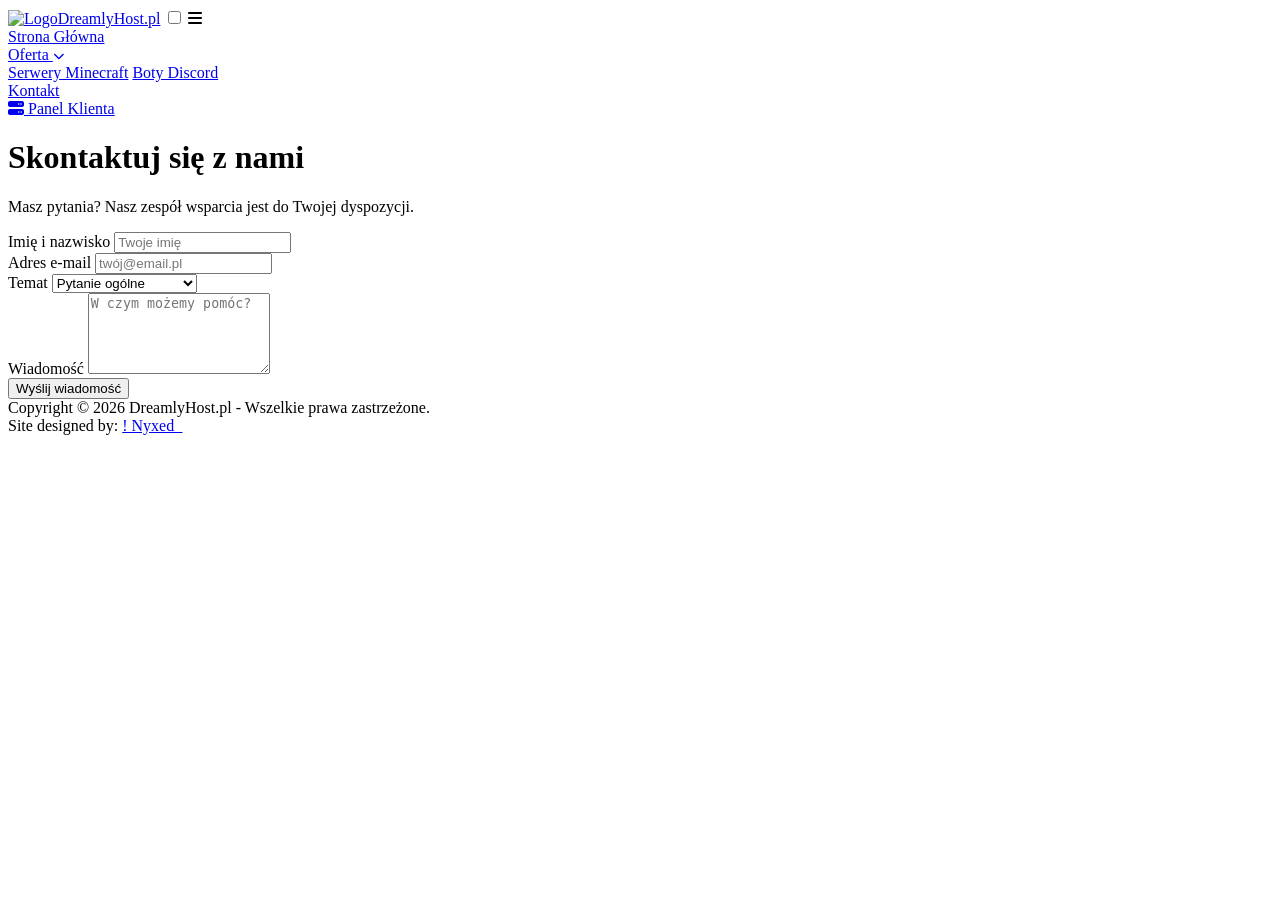
==== kontakt.html @ 0aaec5ee "Create kontakt.html" ====
<!DOCTYPE html>
<html lang="pl">
<head>
    <meta charset="UTF-8">
    <meta name="viewport" content="width=device-width, initial-scale=1.0">
    <title>Kontakt - DreamlyHost.pl</title>
    <link rel="stylesheet" href="https://cdnjs.cloudflare.com/ajax/libs/font-awesome/6.4.0/css/all.min.css">
    <link rel="stylesheet" href="css/head.css">
    <link rel="stylesheet" href="css/kontakt.css">
</head>
<body>
<header class="header">
    <div class="nav-container">
        <a href="index.html" class="logo"><img src="img/logo.png" alt="Logo">Dreamly<span>Host</span>.pl</a>
        
        <input type="checkbox" id="menu-toggle" class="menu-toggle">
        <label for="menu-toggle" class="mobile-menu-btn">
            <i class="fa-solid fa-bars"></i>
        </label>

        <nav class="nav-menu">
            <a href="index.html">Strona Główna</a>
            <div class="dropdown">
                <a href="#" class="dropbtn">Oferta <i class="fa-solid fa-chevron-down" style="font-size: 0.7rem;"></i></a>
                <div class="dropdown-content">
                    <a href="oferta/minecraft.html">Serwery Minecraft</a>
                    <a href="oferta/boty-discord.html">Boty Discord</a>
                </div>
            </div>
            <a href="kontakt.html">Kontakt</a>
        </nav>
        
        <div class="nav-actions">
            <a href="https://dash.dreamlyhost.pl" class="btn-panel"><i class="fa-solid fa-server"></i> Panel Klienta</a>
        </div>
    </div>
</header>


<main class="contact-section">
    <div class="contact-header">
        <h1>Skontaktuj się z <span>nami</span></h1>
        <p>Masz pytania? Nasz zespół wsparcia jest do Twojej dyspozycji.</p>
    </div>

    <form class="contact-form" action="#" method="POST">
        <div class="form-group">
            <label for="name">Imię i nazwisko</label>
            <input type="text" id="name" name="name" required placeholder="Twoje imię">
        </div>
        <div class="form-group">
            <label for="email">Adres e-mail</label>
            <input type="email" id="email" name="email" required placeholder="twój@email.pl">
        </div>
        <div class="form-group">
            <label for="subject">Temat</label>
            <select id="subject" name="subject">
                <option value="general">Pytanie ogólne</option>
                <option value="support">Wsparcie techniczne</option>
                <option value="billing">Rozliczenia</option>
            </select>
        </div>
        <div class="form-group">
            <label for="message">Wiadomość</label>
            <textarea id="message" name="message" rows="5" required placeholder="W czym możemy pomóc?"></textarea>
        </div>
        <button type="submit" class="btn-submit">Wyślij wiadomość</button>
    </form>
</main>

<footer class="footer">
    <div class="footer-container">
        <div class="footer-credits">
            Copyright © 2026 DreamlyHost.pl - Wszelkie prawa zastrzeżone.
        </div>
        <div class="footer-credits">
            Site designed by: <a href="https://nyxed.kwarc-code.dev" target="_blank">! Nyxed_</a>
        </div>
    </div>
</footer>
</body>
</html>
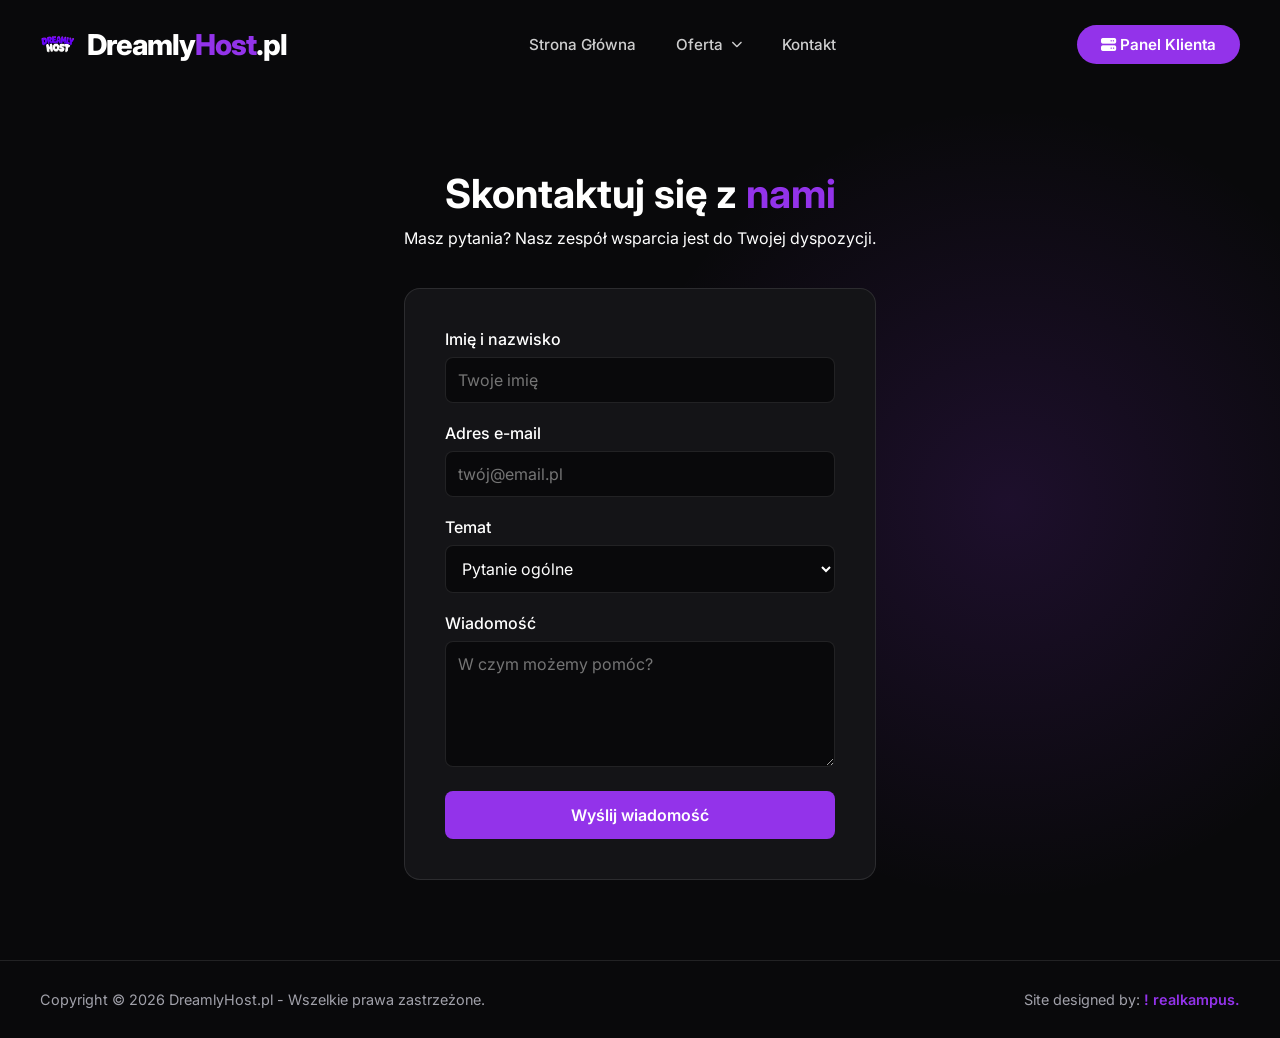
==== commit bf59f3da: "Update kontakt.html" ====
--- a/kontakt.html
+++ b/kontakt.html
@@ -74,7 +74,7 @@
             Copyright © 2026 DreamlyHost.pl - Wszelkie prawa zastrzeżone.
         </div>
         <div class="footer-credits">
-            Site designed by: <a href="https://nyxed.kwarc-code.dev" target="_blank">! Nyxed_</a>
+            Site designed by: <a href="https://dc.dreamlyhost.pl" target="_blank">! realkampus.</a>
         </div>
     </div>
 </footer>
--- a/css/head.css
+++ b/css/head.css
@@ -0,0 +1,609 @@
+@import url('https://fonts.googleapis.com/css2?family=Inter:wght@300;400;500;600;700;800&display=swap');
+
+:root {
+    --bg-dark: #09090b;
+    --bg-card: #141417;
+    --primary: #9333ea;
+    --primary-hover: #7e22ce;
+    --text-white: #ffffff;
+    --text-gray: #a1a1aa;
+    --border-color: rgba(255, 255, 255, 0.1);
+}
+
+* {
+    margin: 0;
+    padding: 0;
+    box-sizing: border-box;
+    font-family: 'Inter', sans-serif;
+}
+
+body {
+    background-color: var(--bg-dark);
+    color: var(--text-white);
+    min-height: 100vh;
+    display: flex;
+    flex-direction: column;
+    overflow-x: hidden;
+    position: relative;
+}
+
+body::before {
+    content: '';
+    position: absolute;
+    top: 10%;
+    right: -10%;
+    width: 800px;
+    height: 800px;
+    background: radial-gradient(circle, rgba(147, 51, 234, 0.15) 0%, rgba(9, 9, 11, 0) 70%);
+    z-index: -1;
+    border-radius: 50%;
+}
+
+.header {
+    padding: 25px 0;
+    position: relative;
+    z-index: 50;
+}
+
+.nav-container {
+    max-width: 1300px;
+    margin: 0 auto;
+    padding: 0 40px;
+    display: flex;
+    justify-content: space-between;
+    align-items: center;
+    position: relative;
+}
+
+.logo {
+    display: flex;
+    align-items: center;
+    font-size: 1.8rem;
+    font-weight: 800;
+    color: var(--text-white);
+    text-decoration: none;
+    letter-spacing: -1px;
+}
+
+.logo img {
+    height: 35px;
+    width: auto;
+    object-fit: contain;
+    margin-right: 12px;
+}
+
+.logo span {
+    color: var(--primary);
+}
+
+.menu-toggle {
+    display: none;
+}
+
+.mobile-menu-btn {
+    display: none;
+    color: var(--text-white);
+    font-size: 1.8rem;
+    cursor: pointer;
+    transition: color 0.3s ease;
+}
+
+.mobile-menu-btn:hover {
+    color: var(--primary);
+}
+
+.nav-menu {
+    display: flex;
+    gap: 40px;
+    align-items: center;
+}
+
+.nav-menu a {
+    color: var(--text-white);
+    text-decoration: none;
+    font-weight: 500;
+    font-size: 0.95rem;
+    transition: color 0.3s ease;
+    opacity: 0.8;
+}
+
+.nav-menu a:hover {
+    opacity: 1;
+}
+.menu-toggle, .dropdown-toggle {
+    display: none !important;
+    position: absolute;
+    opacity: 0;
+    pointer-events: none;
+}
+
+.dropdown {
+    position: relative;
+    display: inline-block;
+}
+
+.dropbtn {
+    cursor: pointer;
+    display: flex;
+    align-items: center;
+    gap: 8px;
+    color: var(--text-white);
+    text-decoration: none;
+    font-weight: 500;
+}
+
+.dropdown-content {
+    display: none;
+    position: absolute;
+    top: 100%;
+    margin-top: 10px;
+    background-color: var(--bg-card);
+    min-width: 200px;
+    box-shadow: 0px 8px 24px rgba(0, 0, 0, 0.4);
+    z-index: 1000;
+    border-radius: 8px;
+    border: 1px solid var(--border-color);
+    padding: 5px 0;
+}
+
+.dropdown-content a {
+    color: var(--text-white);
+    padding: 12px 20px;
+    text-decoration: none;
+    display: block;
+    font-size: 0.9rem;
+    transition: background 0.2s;
+}
+
+.dropdown-content a:hover {
+    background-color: var(--primary);
+}
+
+.dropdown:hover .dropdown-content {
+    display: block;
+}
+
+.dropdown:hover .dropbtn {
+    color: var(--primary);
+}
+
+@media (max-width: 768px) {
+    .dropdown:hover .dropdown-content {
+        display: none;
+    }
+
+    #dropdown-toggle:checked ~ .dropdown-content {
+        display: block;
+    }
+}
+
+
+.nav-actions {
+    display: flex;
+    align-items: center;
+    gap: 20px;
+}
+
+.btn-panel {
+    background-color: var(--primary);
+    color: var(--text-white);
+    text-decoration: none;
+    padding: 10px 24px;
+    border-radius: 50px;
+    font-weight: 600;
+    font-size: 0.95rem;
+    transition: background-color 0.3s ease;
+}
+
+.btn-panel:hover {
+    background-color: var(--primary-hover);
+}
+
+.hero-section {
+    max-width: 1300px;
+    margin: 80px auto 0;
+    padding: 0 40px;
+    flex: 1;
+    display: flex;
+    flex-direction: column;
+}
+
+.hero-content {
+    max-width: 750px;
+    margin-bottom: 80px;
+}
+
+.hero-content h1 {
+    font-size: 3.8rem;
+    font-weight: 800;
+    line-height: 1.15;
+    margin-bottom: 25px;
+    letter-spacing: -1px;
+}
+
+.hero-content h1 .dot {
+    color: var(--primary);
+}
+
+.hero-content p {
+    font-size: 1.1rem;
+    color: var(--text-gray);
+    line-height: 1.6;
+    margin-bottom: 40px;
+    max-width: 600px;
+}
+
+.hero-content p span {
+    color: var(--primary);
+    font-weight: 600;
+}
+
+.hero-buttons {
+    display: flex;
+    gap: 20px;
+}
+
+.btn-white {
+    background-color: var(--text-white);
+    color: var(--bg-dark);
+    text-decoration: none;
+    padding: 14px 36px;
+    border-radius: 50px;
+    font-weight: 600;
+    transition: opacity 0.3s;
+}
+
+.btn-white:hover {
+    opacity: 0.9;
+}
+
+.btn-outline {
+    background-color: transparent;
+    color: var(--text-white);
+    border: 1px solid var(--border-color);
+    text-decoration: none;
+    padding: 14px 36px;
+    border-radius: 50px;
+    font-weight: 600;
+    transition: border-color 0.3s;
+}
+
+.btn-outline:hover {
+    border-color: var(--primary);
+}
+
+.stats-grid {
+    display: grid;
+    grid-template-columns: repeat(4, 1fr);
+    gap: 20px;
+    margin-bottom: 60px;
+}
+
+.stat-card {
+    background-color: var(--bg-card);
+    border-radius: 16px;
+    padding: 35px 30px;
+    display: flex;
+    flex-direction: column;
+    justify-content: center;
+    align-items: center;
+    text-align: center;
+    border: 1px solid transparent;
+    transition: border-color 0.3s ease, transform 0.3s ease;
+}
+
+.stat-card:hover {
+    border-color: var(--border-color);
+    transform: translateY(-5px);
+}
+
+.stat-label {
+    font-size: 1rem;
+    color: var(--text-white);
+    font-weight: 600;
+    margin-bottom: 10px;
+}
+
+.stat-value {
+    font-size: 2.8rem;
+    font-weight: 800;
+    color: var(--text-white);
+    letter-spacing: -1px;
+}
+
+.stat-value span {
+    color: var(--primary);
+}
+
+.faq-section {
+    max-width: 1000px;
+    margin: 0 auto 80px;
+    padding: 0 40px;
+    width: 100%;
+}
+
+.faq-title {
+    text-align: center;
+    font-size: 2.5rem;
+    margin-bottom: 40px;
+    color: var(--text-white);
+}
+
+.faq-title span {
+    color: var(--primary);
+}
+
+.faq-item {
+    background-color: var(--bg-card);
+    border: 1px solid var(--border-color);
+    border-radius: 12px;
+    margin-bottom: 15px;
+    overflow: hidden;
+    transition: border-color 0.3s;
+}
+
+.faq-item:hover {
+    border-color: rgba(147, 51, 234, 0.3);
+}
+
+.faq-item summary {
+    padding: 20px 25px;
+    font-size: 1.1rem;
+    font-weight: 600;
+    cursor: pointer;
+    list-style: none;
+    display: flex;
+    justify-content: space-between;
+    align-items: center;
+    transition: color 0.3s ease;
+}
+
+.faq-item summary::-webkit-details-marker {
+    display: none;
+}
+
+.faq-item summary:hover {
+    color: var(--primary);
+}
+
+.faq-item summary::after {
+    content: '\f078';
+    font-family: 'Font Awesome 6 Free';
+    font-weight: 900;
+    color: var(--primary);
+    transition: transform 0.3s ease;
+}
+
+.faq-item[open] summary::after {
+    transform: rotate(180deg);
+}
+
+.faq-answer {
+    padding: 0 25px 20px;
+    color: var(--text-gray);
+    line-height: 1.6;
+}
+
+.footer {
+    border-top: 1px solid var(--border-color);
+    padding: 30px 40px;
+    margin-top: auto;
+}
+
+.footer-container {
+    max-width: 1300px;
+    margin: 0 auto;
+    display: flex;
+    justify-content: space-between;
+    align-items: center;
+}
+
+.footer-credits {
+    color: var(--text-gray);
+    font-size: 0.9rem;
+}
+
+.footer-credits a {
+    color: var(--primary);
+    text-decoration: none;
+    font-weight: 600;
+}
+
+.footer-credits a:hover {
+    text-decoration: underline;
+}
+
+@media (max-width: 1024px) {
+    .stats-grid { grid-template-columns: repeat(2, 1fr); }
+    .hero-content h1 { font-size: 3rem; }
+}
+
+@media (max-width: 768px) {
+    .nav-container { flex-wrap: wrap; }
+    
+    .mobile-menu-btn { display: block; }
+    
+    .nav-actions { display: none; }
+    
+    .nav-menu {
+        display: none;
+        width: 100%;
+        flex-direction: column;
+        align-items: flex-start;
+        background-color: var(--bg-card);
+        position: absolute;
+        top: 100%;
+        left: 0;
+        padding: 20px;
+        border-radius: 8px;
+        border: 1px solid var(--border-color);
+        margin-top: 15px;
+        box-shadow: 0px 8px 24px rgba(0, 0, 0, 0.4);
+        z-index: 1000;
+    }
+
+    .menu-toggle:checked ~ .nav-menu {
+        display: flex;
+    }
+
+    .nav-menu a, .dropdown .dropbtn {
+        width: 100%;
+        padding: 10px 0;
+        font-size: 1.1rem;
+    }
+
+    .dropdown {
+        width: 100%;
+    }
+
+    .dropdown-content {
+        position: static;
+        box-shadow: none;
+        border: none;
+        background-color: transparent;
+        padding-left: 15px;
+        margin-top: 0;
+    }
+
+    .hero-content h1 { font-size: 2.2rem; }
+    .hero-buttons { flex-direction: column; }
+    .btn-white, .btn-outline { text-align: center; width: 100%; }
+    .stats-grid { grid-template-columns: 1fr; }
+    .faq-title { font-size: 2rem; }
+    .footer-container { flex-direction: column; gap: 15px; text-align: center; }
+}
+.panel-cta-section {
+    padding: 80px 40px;
+    text-align: center;
+    background: linear-gradient(180deg, rgba(9, 9, 11, 0) 0%, rgba(147, 51, 234, 0.05) 100%);
+    border-top: 1px solid var(--border-color);
+    margin-top: 50px;
+}
+
+.cta-content h2 {
+    font-size: 2rem;
+    margin-bottom: 15px;
+}
+
+.cta-content p {
+    color: var(--text-gray);
+    margin-bottom: 30px;
+    font-size: 1.1rem;
+}
+
+.btn-panel-large {
+    display: inline-flex;
+    align-items: center;
+    gap: 12px;
+    background-color: var(--primary);
+    color: white;
+    padding: 18px 40px;
+    border-radius: 50px;
+    text-decoration: none;
+    font-weight: 700;
+    font-size: 1.1rem;
+    transition: all 0.3s ease;
+    box-shadow: 0 4px 20px rgba(147, 51, 234, 0.3);
+}
+
+.btn-panel-large:hover {
+    background-color: var(--primary-hover);
+    transform: scale(1.05);
+    box-shadow: 0 6px 25px rgba(147, 51, 234, 0.5);
+}
+.btn-panel-mobile {
+    display: none;
+}
+@media (max-width: 768px) {
+    .nav-container { flex-wrap: wrap; }
+    .mobile-menu-btn { display: block; }
+    .nav-actions { display: none; }
+    
+    .nav-menu {
+        display: none;
+        width: 100%;
+        flex-direction: column;
+        align-items: flex-start;
+        background-color: var(--bg-card);
+        position: absolute;
+        top: 100%;
+        left: 0;
+        padding: 15px;
+        border-radius: 8px;
+        border: 1px solid var(--border-color);
+        margin-top: 10px;
+        box-shadow: 0px 8px 24px rgba(0, 0, 0, 0.4);
+        z-index: 1000;
+        gap: 5px;
+    }
+
+    .menu-toggle:checked ~ .nav-menu {
+        display: flex;
+    }
+
+    .nav-menu a, .dropdown .dropbtn {
+        width: 100%;
+        padding: 8px 0;
+        font-size: 1rem;
+    }
+
+    .dropdown { width: 100%; }
+
+    .dropdown-content {
+        position: static;
+        box-shadow: none;
+        border: none;
+        background-color: rgba(0,0,0,0.1);
+        padding-left: 10px;
+        margin-top: 0;
+    }
+
+    .btn-panel-mobile {
+        display: flex;
+        align-items: center;
+        justify-content: center;
+        gap: 8px;
+        background-color: var(--primary);
+        color: white;
+        padding: 10px;
+        border-radius: 6px;
+        text-decoration: none;
+        font-weight: 600;
+        margin-top: 10px;
+        width: 100%;
+        font-size: 0.95rem;
+    }
+.dropdown-toggle {
+    display: none;
+}
+    .btn-panel-mobile {
+    display: none;
+}
+
+@media (min-width: 769px) {
+    .nav-actions {
+        display: flex;
+    }
+}
+
+@media (max-width: 768px) {
+    .nav-actions {
+        display: none;
+    }
+
+    .btn-panel-mobile {
+        display: flex;
+        align-items: center;
+        justify-content: center;
+        gap: 8px;
+        background-color: var(--primary);
+        color: white;
+        padding: 10px;
+        border-radius: 6px;
+        text-decoration: none;
+        font-weight: 600;
+        margin-top: 10px;
+        width: 100%;
+        font-size: 0.95rem;
+    }
+}
--- a/css/kontakt.css
+++ b/css/kontakt.css
@@ -0,0 +1,71 @@
+.contact-section {
+    max-width: 600px;
+    margin: 80px auto;
+    padding: 0 40px;
+}
+
+.contact-header {
+    text-align: center;
+    margin-bottom: 40px;
+}
+
+.contact-header h1 {
+    font-size: 2.5rem;
+    margin-bottom: 10px;
+}
+
+.contact-header span {
+    color: var(--primary);
+}
+
+.contact-form {
+    background: var(--bg-card);
+    padding: 40px;
+    border-radius: 16px;
+    border: 1px solid var(--border-color);
+}
+
+.form-group {
+    margin-bottom: 20px;
+}
+
+.form-group label {
+    display: block;
+    margin-bottom: 8px;
+    font-weight: 500;
+}
+
+.form-group input,
+.form-group select,
+.form-group textarea {
+    width: 100%;
+    padding: 12px;
+    background: var(--bg-dark);
+    border: 1px solid var(--border-color);
+    border-radius: 8px;
+    color: var(--text-white);
+    font-size: 1rem;
+}
+
+.form-group input:focus,
+.form-group textarea:focus {
+    outline: none;
+    border-color: var(--primary);
+}
+
+.btn-submit {
+    width: 100%;
+    padding: 14px;
+    background: var(--primary);
+    color: white;
+    border: none;
+    border-radius: 8px;
+    font-size: 1rem;
+    font-weight: 600;
+    cursor: pointer;
+    transition: background 0.3s;
+}
+
+.btn-submit:hover {
+    background: var(--primary-hover);
+}
